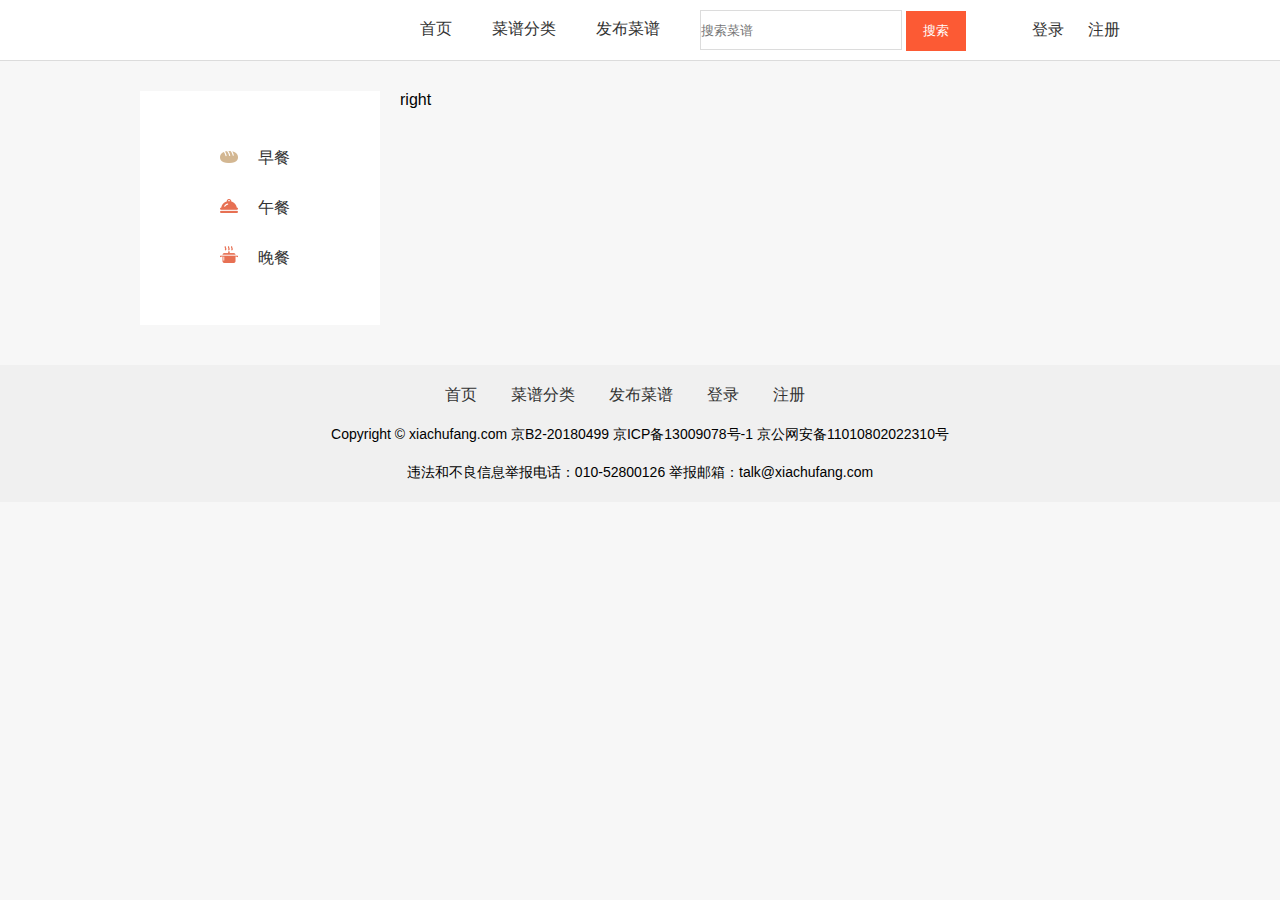
==== chapter3/code/index.html @ 1b3c74da "add chapter3" ====
<!DOCTYPE html>
<html lang="en">
<head>
    <meta charset="UTF-8">
    <meta name="viewport" content="width=device-width, initial-scale=1.0">
    <meta http-equiv="X-UA-Compatible" content="ie=edge">
    <title>美食天下</title> 
    <link href="css/common.css" type="text/css" rel="Stylesheet"/>
    <link href="css/style.css" type="text/css" rel="Stylesheet"/>
</head> 


<body>
    <div id="hd">
        <div class="topbar"> 
          <div class="logo fl">
            <img src="images/logo.png">
            <span>美食天下</span>
            </div>
            <div class="nav fl" id ="nav">
                <ul class="fl">
                    <li><a href="javasript:void(0)">首页</a></li>
                    <li><a href="">菜谱分类</a></li>
                    <li><a href="">发布菜谱</a></li>
                </ul>
            </div>
            <div class="serch fl"> 
                <form>
                    <input type="text" placeholder="搜索菜谱" />
                    <button>搜索</button>
                </form>
            </div>   
            <div class="user fr">
                <a href="login.html">登录</a>
                <a href="reg.html">注册</a>   
            </div>
        </div>
    </div> 
    <div id="bd">
        <div class="bdc">
            <div class="bd-sd"> 
                <ul>
                    <li><a href=""><img src="images/icon1.png">早餐</a></li>
                    <li><a href=""><img src="images/icon2.png">午餐</a></li>
                    <li><a href=""><img src="images/icon3.png">晚餐</a></li> 
                </ul> 
            </div>
            <div id="right" class="bd-mn"> right </div>

        </div> 
    </div>
    <div class="ft">
        <div class="foot">
          <p class="link">
              <a href="">首页</a>
              <a href="">菜谱分类</a>
              <a href="">发布菜谱</a>
              <a href="">登录</a>
              <a href="">注册</a>
          </p>
          <p>
                Copyright © xiachufang.com 京B2-20180499 京ICP备13009078号-1 京公网安备11010802022310号
          </p>
          <p class="info">
                违法和不良信息举报电话：010-52800126 举报邮箱：talk@xiachufang.com
          </p>
        </div>
    </div>
    <script type="text/javascript" src="js/jquery-3.1.1.min.js"></script>
    <script>   
        $(function(){ 
    
    
        });
    </script> 
</body> 
</html>
---- chapter3/code/css/common.css ----
html,body,div,span,applet,object,iframe,h1,h2,h3,h4,h5,h6,p,dd,dl,dt,li,ol,ul,input,select,button,textarea {padding: 0;margin: 0;border: none;}
a{
    text-decoration: none;
    font-size: 16px;
    color: #333;
}

body{
    width: 100%;
    height: 100%; 
    font-family: "微软雅黑", "Arial", "SimSun";
    background: #f7f7f7;

}

ul,ol {
    list-style: none ;
}


.fl{
    float: left;
}

.fr{
    float: right;
}
---- chapter3/code/css/style.css ----
#hd {
    background: #fff; 
    border-bottom: 1px solid #dcdcdc;
}

.topbar{
    margin: 0 auto;
    width: 1000px;
    height: 60px; 
}

.topbar .nav{
    height: 100%
}

.topbar .nav li {
    float: left;
    margin: 0 20px;
    line-height: 58px;
    text-align: center;
}

.topbar .serch {
    margin-left: 20px;
    padding-top:10px;
}

.topbar .serch input{
    width:200px;
    height:38px;
    border:1px solid #dcdcdc;
}
.topbar .serch button{
    width:60px;
    height:40px;
    color: #fff;
    background:#fc5a34;
} 
.topbar .logo{
    width: 240px;
    height: 100%;
    line-height:  60px;
    margin-right: 20px;
    text-align: center;
    color:#fff;
    background:url("images/logo-bg.png")
}
.topbar .logo span{
    font-weight: bold;
    font-size: 18px;
    font-size: 18px;
}

.topbar .user {
    font-size: 16px;
    line-height:  60px;
}

.topbar .user a{
    color: #333;
    margin-right: 20px;
}


.ft{
    position: relative;
    background-color: #fafafa;
    background: #f0f0f0;
}

.ft .foot{ 
    width: 1000px; 
    margin: 0 auto; 
    padding-bottom: 20px;
    font-size:14px;
    text-align: center;
}

.ft .foot p{
    padding-top: 20px;
}

.ft .foot .link a{
    margin-right: 30px;
}

#bd{ 
    margin: 30px auto 40px;
}

.bdc{
    width: 1000px; 
    margin: 0 auto;
    overflow:hidden;
    zoom:1;
}

.bd-sd{
    float: left;
    width: 240px;
    background: #fff;
    padding:42px 0 42px 0;
}

.bd-sd ul li {
    padding-left: 80px;
}

.bd-sd ul li a {
    font-size: 16px;
    line-height: 50px;
    
}

.bd-sd img{
    margin-right: 20px;
}

.bd-mn{
    float: right;
    width: 740px;
}
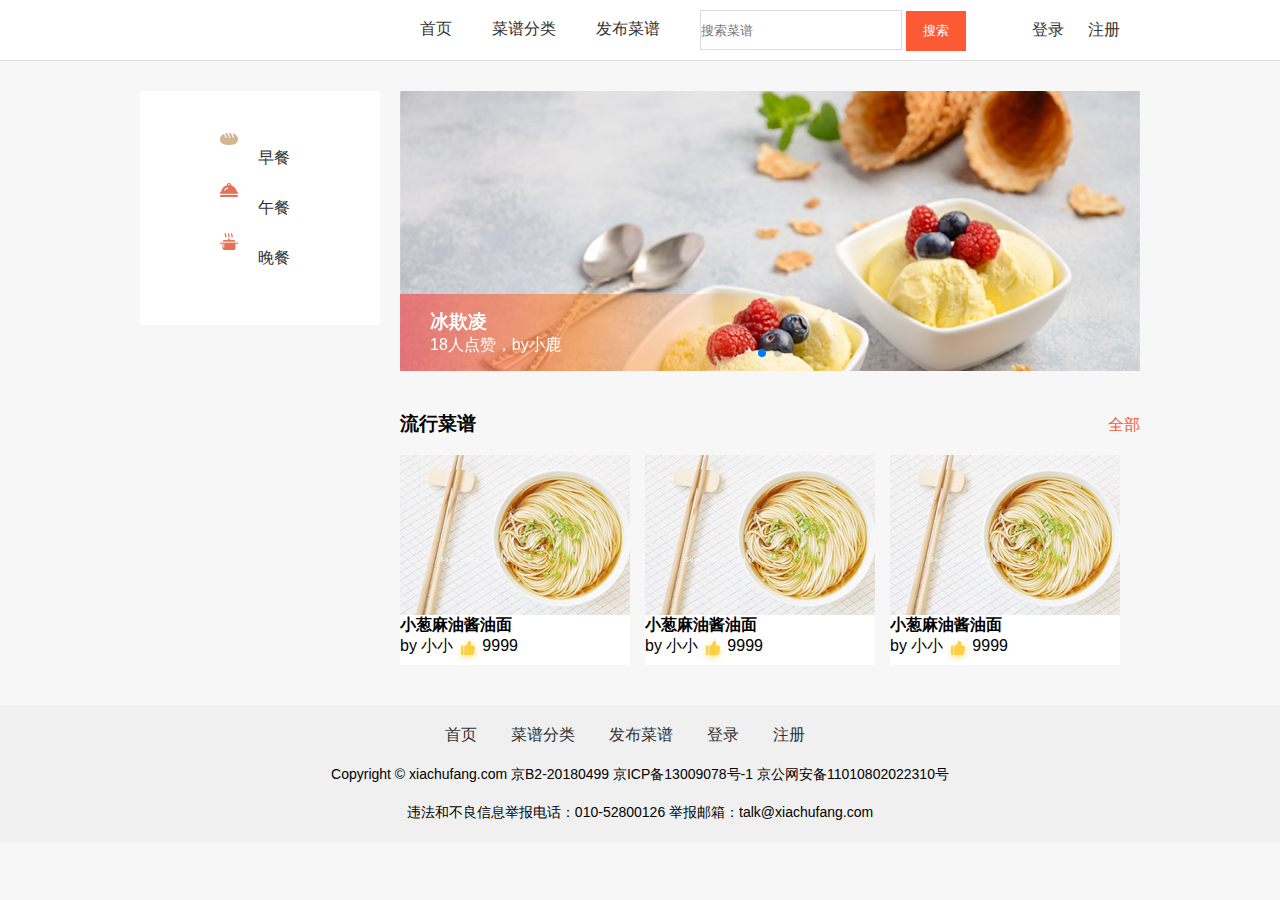
==== commit feb96c62: "update chapter3" ====
--- a/chapter3/code/index.html
+++ b/chapter3/code/index.html
@@ -6,8 +6,11 @@
     <meta http-equiv="X-UA-Compatible" content="ie=edge">
     <title>美食天下</title> 
     <link href="css/common.css" type="text/css" rel="Stylesheet"/>
+    <link href="css/swiper.min.css" type="text/css" rel="Stylesheet"/>
     <link href="css/style.css" type="text/css" rel="Stylesheet"/>
 </head> 
+   
+    
 
 
 <body>
@@ -45,7 +48,58 @@
                     <li><a href=""><img src="images/icon3.png">晚餐</a></li> 
                 </ul> 
             </div>
-            <div id="right" class="bd-mn"> right </div>
+            <div id="right" class="bd-mn"> 
+                <div class="banner"> 
+                    <div class="swiper-container">
+                        <div class="swiper-wrapper">
+                            <div class="swiper-slide">
+                                <img src="images/banner.png"></img> 
+                                <div class="desc">
+                                    <h3>冰欺凌</h3>
+                                    <p>18人点赞，by小鹿</p>
+                                </div> 
+                            </div>
+                            <div class="swiper-slide">
+                                <img src="images/banner2.png"></img>
+                                <div class="desc">
+                                        <h3>长寿面</h3>
+                                        <p>20人点赞，by小鹿</p>
+                                    </div> 
+                            </div> 
+                        </div>
+                        <!-- 如果需要分页器 -->
+                        <div class="swiper-pagination"></div> 
+                    </div>
+                </div>
+                
+                <div class="list-box">
+                    <header>
+                        <h3>流行菜谱</h3>
+                        <a href="" class="more">全部</a>
+                    </header>
+                    <div class="contents">
+                        <ul>
+                            <li>
+                                <img src="images/content1.png"></img>
+                                <h4>小葱麻油酱油面</h4>
+                                <span>by 小小</span><span><img src="images/dianzan.png">9999</span>
+                            </li>
+                            <li>
+                                    <img src="images/content1.png"></img>
+                                    <h4>小葱麻油酱油面</h4>
+                                    <span>by 小小</span><span><img src="images/dianzan.png">9999</span>
+                                </li>
+                                <li>
+                                        <img src="images/content1.png"></img>
+                                        <h4>小葱麻油酱油面</h4>
+                                        <span>by 小小</span><span><img src="images/dianzan.png">9999</span>
+                                    </li>
+                        </ul>
+
+                    </div>
+
+                </div>
+            </div>
 
         </div> 
     </div>
@@ -67,10 +121,23 @@
         </div>
     </div>
     <script type="text/javascript" src="js/jquery-3.1.1.min.js"></script>
+    <script type="text/javascript" src="js/swiper.min.js"></script>
     <script>   
-        $(function(){ 
-    
-    
+        $(function(){   
+            var mySwiper = new Swiper ('.swiper-container', {
+                autoplay:{
+                    delay: 3000,
+                    stopOnLastSlide: false,
+                    disableOnInteraction: false
+                },
+                
+                // 如果需要分页器
+                pagination: {
+                     el: '.swiper-pagination',
+                }
+                 
+                 
+            }); 
         });
     </script> 
 </body> 
--- a/chapter3/code/css/common.css
+++ b/chapter3/code/css/common.css
@@ -3,6 +3,11 @@
     text-decoration: none;
     font-size: 16px;
     color: #333;
+}
+
+img{
+    border: 0 none;
+    vertical-align: top;
 }
 
 body{
@@ -24,4 +29,5 @@
 
 .fr{
     float: right;
-}+}
+
--- a/chapter3/code/css/style.css
+++ b/chapter3/code/css/style.css
@@ -119,4 +119,53 @@
 .bd-mn{
     float: right;
     width: 740px;
+}
+
+.banner{  
+    width: 100%;
+    text-align: center;
+}
+
+.banner .swiper-container{
+    height:280px;
+}
+
+.banner img{
+    width:100%;
+}
+   
+
+.banner .desc{
+    position: absolute; 
+    padding: 15px 30px;
+    width: 40%;
+    background: linear-gradient(to right, rgba(249, 63, 67, 0.6), rgba(253, 130, 36, 0.6), rgba(255, 255, 255, 0));
+    bottom: 0;
+    text-align: left;
+    color: #fff;
+}
+ 
+.list-box{
+    margin-top: 40px;
+}
+
+.list-box header{
+    margin-bottom: 18px;
+    position: relative;
+}
+ 
+.list-box header .more {
+    position: absolute;
+    top: 4px;
+    right: 0; 
+    color: #fc5a34;
+}
+ 
+
+.list-box .contents ul li{
+    width: 230px;
+    float: left;
+    overflow: hidden;
+    margin-right: 15px;
+    background:  #fff;
 }